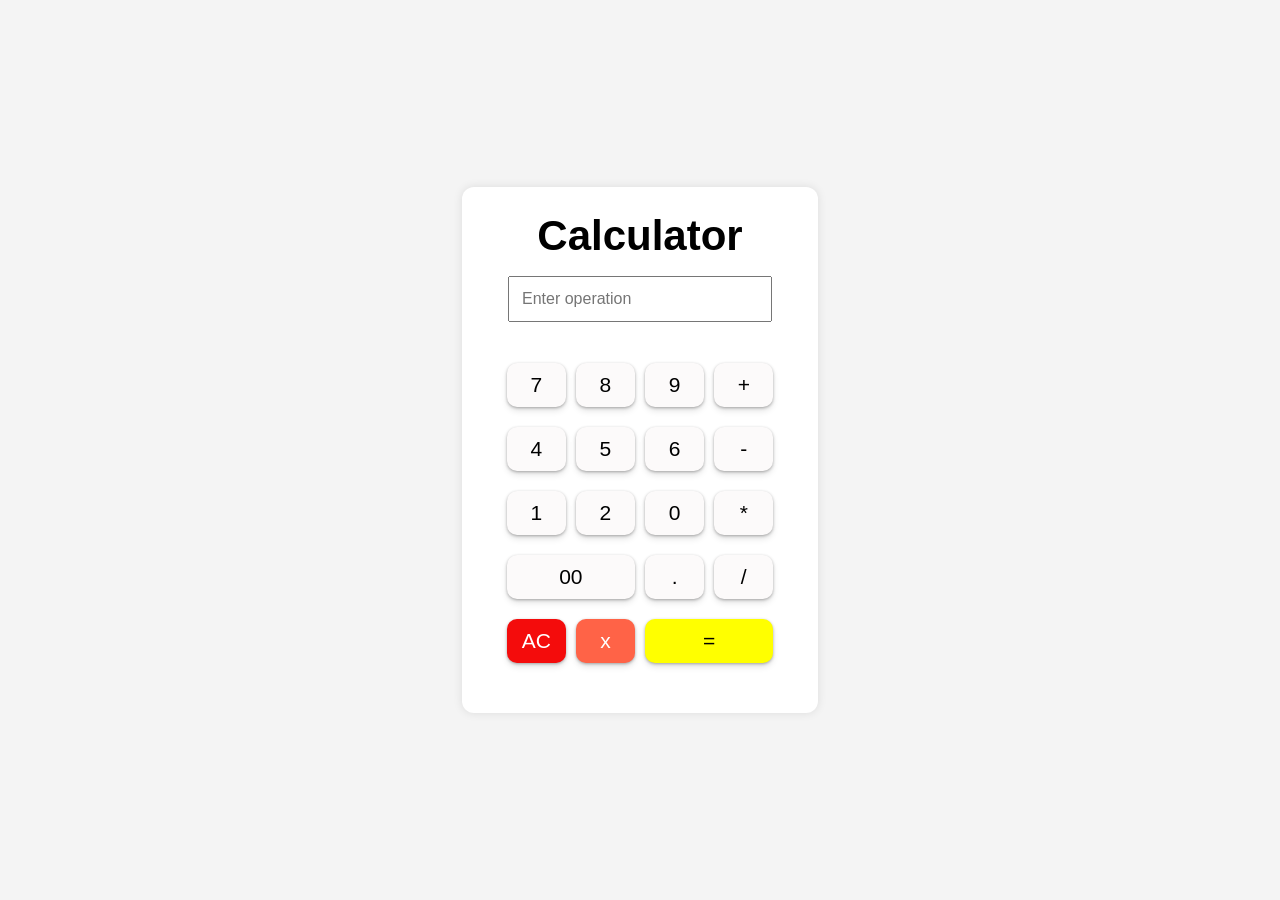
==== index.html @ b576a100 "Calculator layout created" ====
<!DOCTYPE html>
<html lang="en">
<head>
  <meta charset="UTF-8" />
  <meta name="viewport" content="width=device-width, initial-scale=1.0"/>
  <title>Step-by-Step Calculator</title>
  <link rel="stylesheet" href="style.css" />
</head>
<body>
  <div class="calculator">
    <h1>Calculator</h1>
    
    <input type="text" id="firstNumber" placeholder="Enter operation" />
    
    <div class="buttons">
      <div class="btn-key">7</div>
      <div class="btn-key">8</div>
      <div class="btn-key">9</div>
      <div class="btn-key">+</div>
      <div class="btn-key">4</div>
      <div class="btn-key">5</div>
      <div class="btn-key">6</div>
      <div class="btn-key">-</div>
      <div class="btn-key">1</div>
      <div class="btn-key">2</div>
      <div class="btn-key">0</div>
      <div class="btn-key">*</div>
      <div class="btn-key double-zero">00</div>
      <div class="btn-key">.</div>
      <div class="btn-key">/</div>
      <div class="btn-key AC">AC</div>
      <div class="btn-key x">x</div>
      <div class="btn-key result">=</div>
    </div>

  </div>

  <script src="index.js"></script>
</body>
</html>
---- style.css ----
*{
  margin:0;
  padding: 0;
  box-sizing: border-box;
}
body {
  font-family: Arial, sans-serif;
  background-color: #f4f4f4;
  display: flex;
  height: 100vh;
  align-items: center;
  justify-content: center;
}

.calculator {
  background: white;
  padding: 25px 20px;
  border-radius: 12px;
  box-shadow: 0 0 10px rgba(0, 0, 0, 0.1);
  text-align: center;
}

h1 {
  font-size: 42px;
}

input {
  margin: 16px 0px;
  padding: 12px;
  font-size: 16px;
  width: 264px;
}

.buttons {
  margin: 15px 0;
  display: grid;
  grid-template-columns: repeat(4, 1fr);
  grid-template-rows: repeat(5, 1fr);
  font-size: 21px;
  margin: 5px;
  padding: 10px 15px;
  cursor: pointer;
}

.btn-key {
  box-shadow: 0 4px 6px rgba(0, 0, 0, 0.1),
    0 1px 3px rgba(0, 0, 0, 0.3);
  border-radius: 10px;
  margin: 10px 5px;
  padding: 10px 15px;
  background-color: rgb(252, 250, 250);
  transition: all 0.3s ease-in-out;
  cursor: pointer;
}

.btn-key:hover {
  background-color: yellow;
  box-shadow: 0 6px 12px rgba(0, 0, 0, 0.2),
    0 3px 6px rgba(0, 0, 0, 0.15);
  transform: translateY(-2px);
}



.calculate-btn {
  background-color: #4CAF50;
  color: white;
  border: none;
  margin-top: 10px;
}

#result {
  margin-top: 15px;
  font-size: 20px;
}

.result {
  grid-column: 3/5;
  background-color: yellow;
}
.AC{
  background-color: rgb(244, 12, 12);
  color: white;
}
.AC:hover{
  background-color: rgb(173, 88, 75);
}
.double-zero{
  grid-column: 1/3;

}
.x{
  background-color: tomato;
  color: white;
}
.x:hover{
  background-color: rgb(205, 118, 118);
}
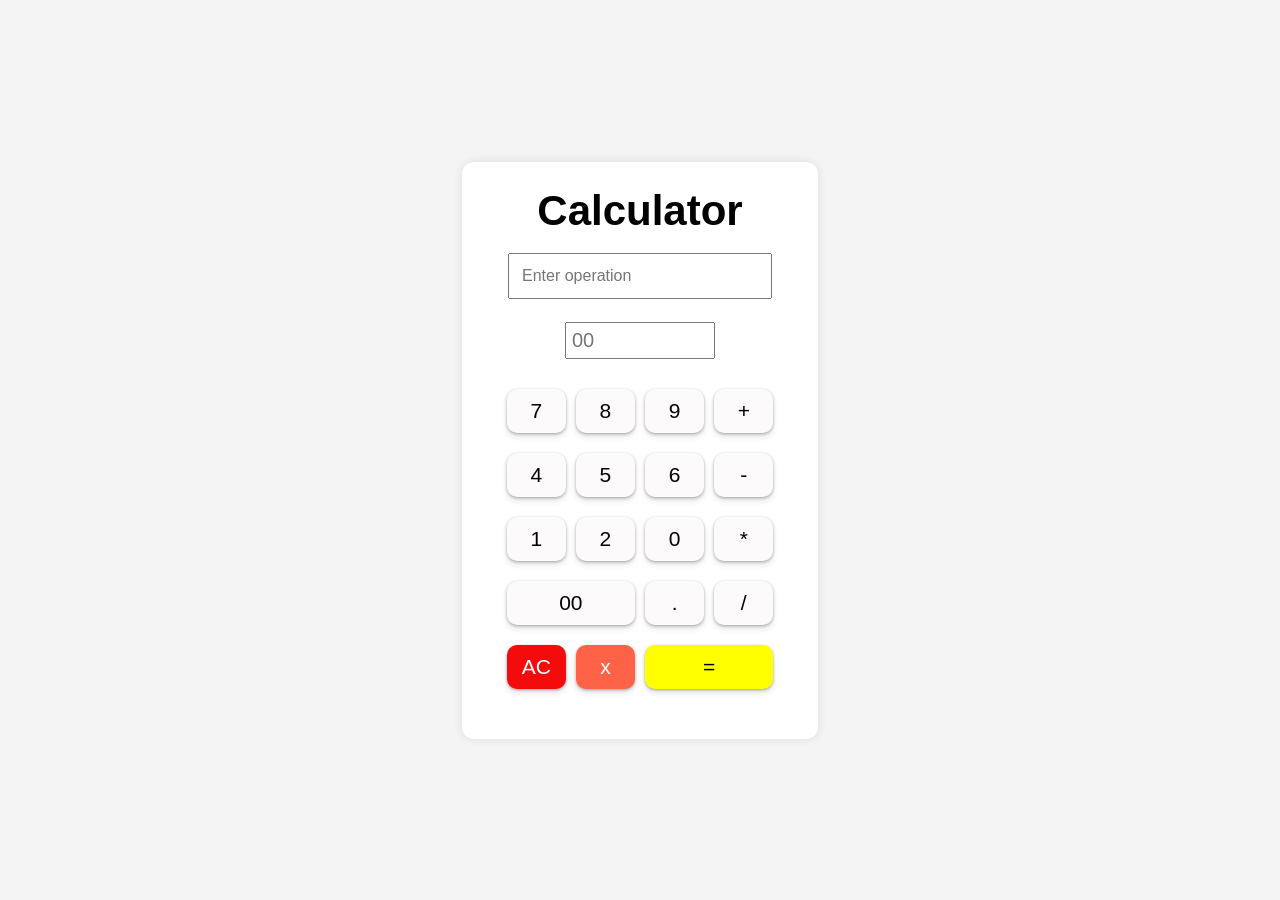
==== commit 28bff261: "Added Js funcationality" ====
--- a/index.html
+++ b/index.html
@@ -1,40 +1,46 @@
 <!DOCTYPE html>
 <html lang="en">
+
 <head>
   <meta charset="UTF-8" />
-  <meta name="viewport" content="width=device-width, initial-scale=1.0"/>
+  <meta name="viewport" content="width=device-width, initial-scale=1.0" />
   <title>Step-by-Step Calculator</title>
   <link rel="stylesheet" href="style.css" />
 </head>
+
 <body>
   <div class="calculator">
     <h1>Calculator</h1>
+
+    <input type="text" id="number-input" placeholder="Enter operation" />
+    <br>
+    <span><input type="text" id="result" placeholder="00"/></span>
     
-    <input type="text" id="firstNumber" placeholder="Enter operation" />
-    
-    <div class="buttons">
-      <div class="btn-key">7</div>
-      <div class="btn-key">8</div>
-      <div class="btn-key">9</div>
-      <div class="btn-key">+</div>
-      <div class="btn-key">4</div>
-      <div class="btn-key">5</div>
-      <div class="btn-key">6</div>
-      <div class="btn-key">-</div>
-      <div class="btn-key">1</div>
-      <div class="btn-key">2</div>
-      <div class="btn-key">0</div>
-      <div class="btn-key">*</div>
-      <div class="btn-key double-zero">00</div>
-      <div class="btn-key">.</div>
-      <div class="btn-key">/</div>
-      <div class="btn-key AC">AC</div>
-      <div class="btn-key x">x</div>
-      <div class="btn-key result">=</div>
-    </div>
+
+      <div class="buttons">
+        <div onclick="handleClicButton(this)" class="btn-key">7</div>
+        <div onclick="handleClicButton(this)" class="btn-key">8</div>
+        <div onclick="handleClicButton(this)" class="btn-key">9</div>
+        <div onclick="handleClicButton(this)" class="btn-key">+</div>
+        <div onclick="handleClicButton(this)" class="btn-key">4</div>
+        <div onclick="handleClicButton(this)" class="btn-key">5</div>
+        <div onclick="handleClicButton(this)" class="btn-key">6</div>
+        <div onclick="handleClicButton(this)" class="btn-key">-</div>
+        <div onclick="handleClicButton(this)" class="btn-key">1</div>
+        <div onclick="handleClicButton(this)" class="btn-key">2</div>
+        <div onclick="handleClicButton(this)" class="btn-key">0</div>
+        <div onclick="handleClicButton(this)" class="btn-key">*</div>
+        <div onclick="handleClicButton(this)" class="btn-key double-zero">00</div>
+        <div onclick="handleClicButton(this)" class="btn-key">.</div>
+        <div onclick="handleClicButton(this)" class="btn-key">/</div>
+        <div class="btn-key AC">AC</div>
+        <div class="btn-key x">x</div>
+        <div class="btn-key equal">=</div>
+      </div>
 
   </div>
 
   <script src="index.js"></script>
 </body>
-</html>
+
+</html>
--- a/style.css
+++ b/style.css
@@ -22,13 +22,21 @@
 
 h1 {
   font-size: 42px;
+  margin-bottom: 10px;
 }
 
 input {
-  margin: 16px 0px;
+  margin: 8px 0px;
   padding: 12px;
   font-size: 16px;
   width: 264px;
+}
+#result{
+  /* border-style: hidden; */
+  width: 150px;
+  margin:5px 0px;
+  padding:5px;
+
 }
 
 .buttons {
@@ -74,7 +82,7 @@
   font-size: 20px;
 }
 
-.result {
+.equal {
   grid-column: 3/5;
   background-color: yellow;
 }
